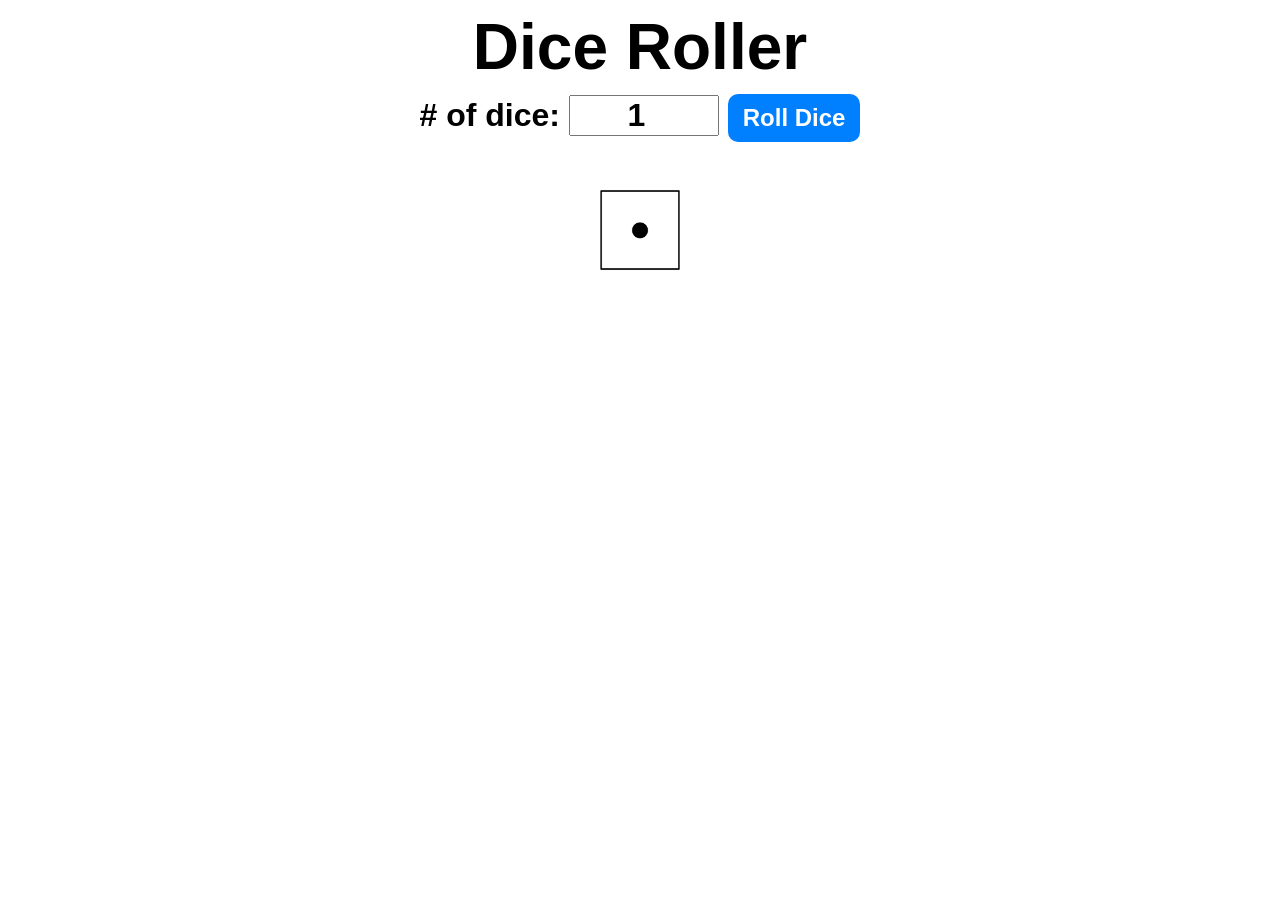
==== DiceRoll/diceRoll.html @ 15d28e5d "Update Css" ====
<!DOCTYPE html>
<html lang="en">
<head>
    <meta charset="UTF-8">
    <meta name="viewport" content="width=device-width, initial-scale=1.0">
    <title>Dice Roller</title>
    <link rel="stylesheet" href="style.css">
</head>
<body>
   <div id="container">
        <h1>Dice Roller</h1>
        <label># of dice:</label>
        <input type="number" id="numOfDice" value="1" min="1">
        <button onclick="rollDice()">Roll Dice</button>
        <div id="diceResult"></div>
        <div id="diceImages">
            <img src="Images/1.png"/>
        </div>
    </div>
   
<script src="script.js"></script>   
</body>
</html>
---- DiceRoll/style.css ----
* {
  margin: 0;
  padding: 0;
  box-sizing: border-box;
  font-family:sans-serif; 
}
html, body {
  height: 100%;
  width: 100%;
 background:  white;
}


#container{
    font-family: Arial, sans-serif;
    text-align: center;
    margin-top: 10px;
    font-size: 2rem;
    font-weight: bold;
}
h1{
    margin-bottom:10px;
}
button{
    font-size: 1.5rem;
    padding: 10px 15px;
    border-radius: 10px;
    border: none;
    background-color: hsl(210, 100%, 50%);
    color: white;
    font-weight: bold;
    cursor: pointer;
}
button:hover{
    background-color: hsl(210, 100%, 60%);
}
button:active{
    background-color: hsl(210, 100%, 70%);
}
input{
    font-size: 2rem;
    width: 150px;
    text-align: center;
    font-weight: bold;
}
#diceResult{
    margin: 25px;
}

#diceImages img{
    width: 150px;
    margin: 5px;
    animation: roll 0.7s ease-out;
}

@keyframes roll{
    0%{
        transform: scale(0.3) rotate(0deg);
        opacity: 0;
    }
    25%{
        transform: scale(1.2) rotate(180deg);
    }
    50%{
        transform: scale(0.9) rotate(360deg);
    }
    75%{
        transform: scale(1.1) rotate(540deg);
    }
    100%{
        transform: scale(1) rotate(720deg);
        opacity: 1;
    }
}
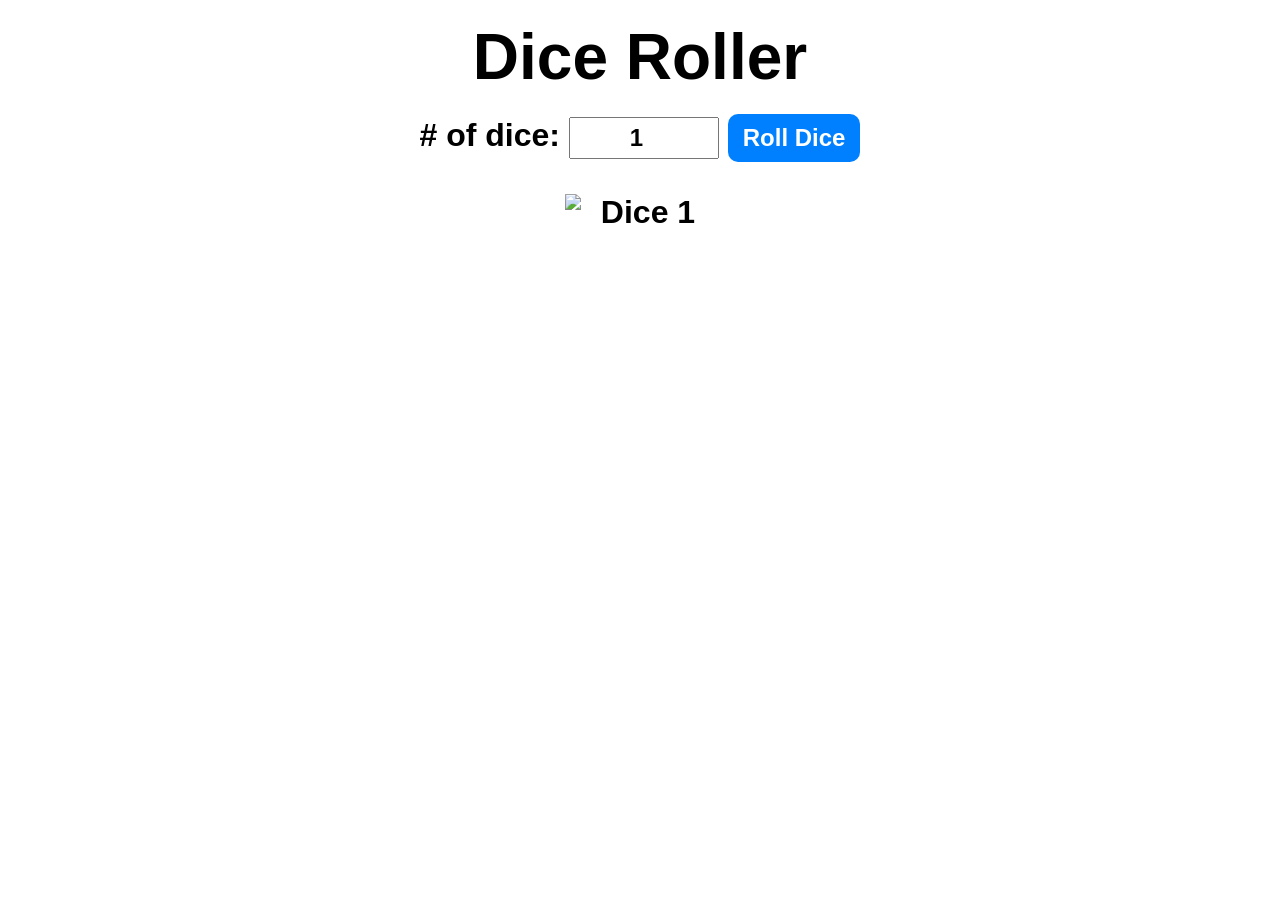
==== commit 34dc3b72: "Update Css" ====
--- a/DiceRoll/diceRoll.html
+++ b/DiceRoll/diceRoll.html
@@ -3,21 +3,38 @@
 <head>
     <meta charset="UTF-8">
     <meta name="viewport" content="width=device-width, initial-scale=1.0">
+
     <title>Dice Roller</title>
+
     <link rel="stylesheet" href="style.css">
 </head>
+
 <body>
-   <div id="container">
+
+    <div id="container">
+
         <h1>Dice Roller</h1>
-        <label># of dice:</label>
-        <input type="number" id="numOfDice" value="1" min="1">
+
+        <label for="numOfDice"># of dice:</label>
+
+        <input 
+            type="number" 
+            id="numOfDice" 
+            value="1" 
+            min="1"
+        >
+
         <button onclick="rollDice()">Roll Dice</button>
+
         <div id="diceResult"></div>
+
         <div id="diceImages">
-            <img src="Images/1.png"/>
+            <img src="images/1.png" alt="Dice 1">
         </div>
+
     </div>
-   
-<script src="script.js"></script>   
+
+    <script src="script.js"></script>
+
 </body>
 </html>
--- a/DiceRoll/style.css
+++ b/DiceRoll/style.css
@@ -1,27 +1,49 @@
 * {
-  margin: 0;
-  padding: 0;
-  box-sizing: border-box;
-  font-family:sans-serif; 
-}
-html, body {
-  height: 100%;
-  width: 100%;
- background:  white;
+    margin: 0;
+    padding: 0;
+    box-sizing: border-box;
+    font-family: Arial, sans-serif;
 }
 
+html,
+body {
+    min-height: 100%;
+    width: 100%;
+    background: white;
+}
 
-#container{
-    font-family: Arial, sans-serif;
+body {
+    padding: 10px;
+}
+
+#container {
     text-align: center;
-    margin-top: 10px;
+    max-width: 1000px;
+    width: 100%;
+    margin: 10px auto 0;
     font-size: 2rem;
     font-weight: bold;
 }
-h1{
-    margin-bottom:10px;
+
+h1 {
+    margin-bottom: 15px;
 }
-button{
+
+label {
+    display: inline-block;
+    margin-bottom: 10px;
+}
+
+input {
+    font-size: 1.5rem;
+    width: 150px;
+    max-width: 100%;
+    text-align: center;
+    font-weight: bold;
+    padding: 5px;
+}
+
+button {
     font-size: 1.5rem;
     padding: 10px 15px;
     border-radius: 10px;
@@ -30,45 +52,87 @@
     color: white;
     font-weight: bold;
     cursor: pointer;
+    margin-top: 5px;
 }
-button:hover{
+
+button:hover {
     background-color: hsl(210, 100%, 60%);
 }
-button:active{
+
+button:active {
     background-color: hsl(210, 100%, 70%);
 }
-input{
-    font-size: 2rem;
-    width: 150px;
-    text-align: center;
-    font-weight: bold;
-}
-#diceResult{
-    margin: 25px;
+
+#diceResult {
+    margin: 25px 10px;
 }
 
-#diceImages img{
+#diceImages {
+    display: flex;
+    flex-wrap: wrap;
+    justify-content: center;
+    align-items: center;
+    gap: 5px;
+}
+
+#diceImages img {
     width: 150px;
+    max-width: 28vw;
+    height: auto;
     margin: 5px;
     animation: roll 0.7s ease-out;
 }
 
-@keyframes roll{
-    0%{
+@keyframes roll {
+    0% {
         transform: scale(0.3) rotate(0deg);
         opacity: 0;
     }
-    25%{
+
+    25% {
         transform: scale(1.2) rotate(180deg);
     }
-    50%{
+
+    50% {
         transform: scale(0.9) rotate(360deg);
     }
-    75%{
+
+    75% {
         transform: scale(1.1) rotate(540deg);
     }
-    100%{
+
+    100% {
         transform: scale(1) rotate(720deg);
         opacity: 1;
     }
+}
+
+/* Mobile */
+@media (max-width: 600px) {
+    #container {
+        font-size: 1.5rem;
+    }
+
+    h1 {
+        font-size: 2rem;
+    }
+
+    input {
+        width: 120px;
+        font-size: 1.3rem;
+    }
+
+    button {
+        font-size: 1.2rem;
+        padding: 10px 12px;
+    }
+
+    #diceResult {
+        margin: 20px 5px;
+    }
+
+    #diceImages img {
+        width: 110px;
+        max-width: 30vw;
+    }
 }
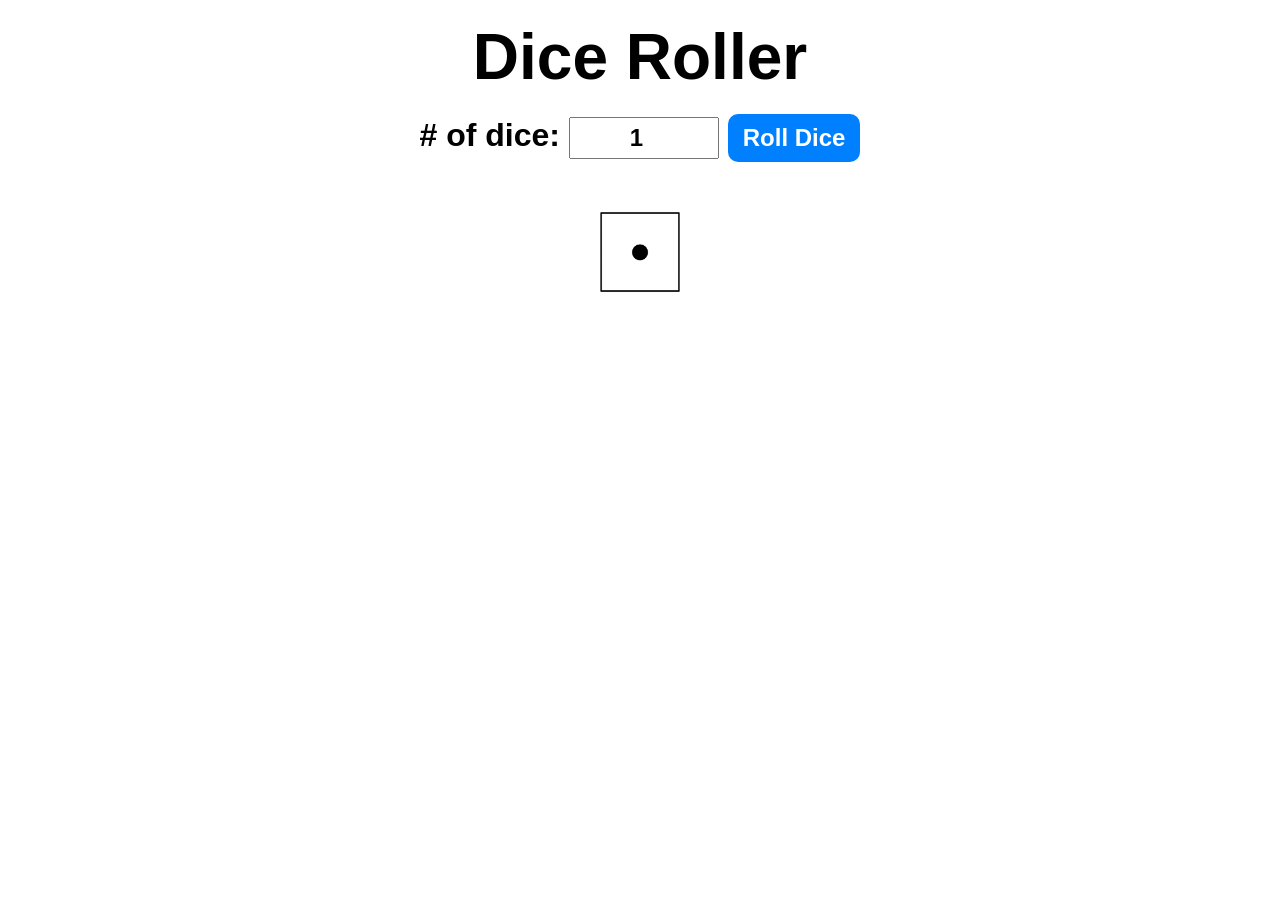
==== commit 12b9c9e9: "Fix image source path for dice image" ====
--- a/DiceRoll/diceRoll.html
+++ b/DiceRoll/diceRoll.html
@@ -3,7 +3,7 @@
 <head>
     <meta charset="UTF-8">
     <meta name="viewport" content="width=device-width, initial-scale=1.0">
-
+    <link rel="shortcut icon" href="./images/1.png" type="image/x-icon">
     <title>Dice Roller</title>
 
     <link rel="stylesheet" href="style.css">
@@ -29,7 +29,7 @@
         <div id="diceResult"></div>
 
         <div id="diceImages">
-            <img src="images/1.png" alt="Dice 1">
+            <img src="Images/1.png" alt="Dice 1">
         </div>
 
     </div>
@@ -37,4 +37,4 @@
     <script src="script.js"></script>
 
 </body>
-</html>+</html>
--- a/DiceRoll/style.css
+++ b/DiceRoll/style.css
@@ -132,7 +132,7 @@
     }
 
     #diceImages img {
-        width: 110px;
+        width: 109px;
         max-width: 30vw;
     }
 }
